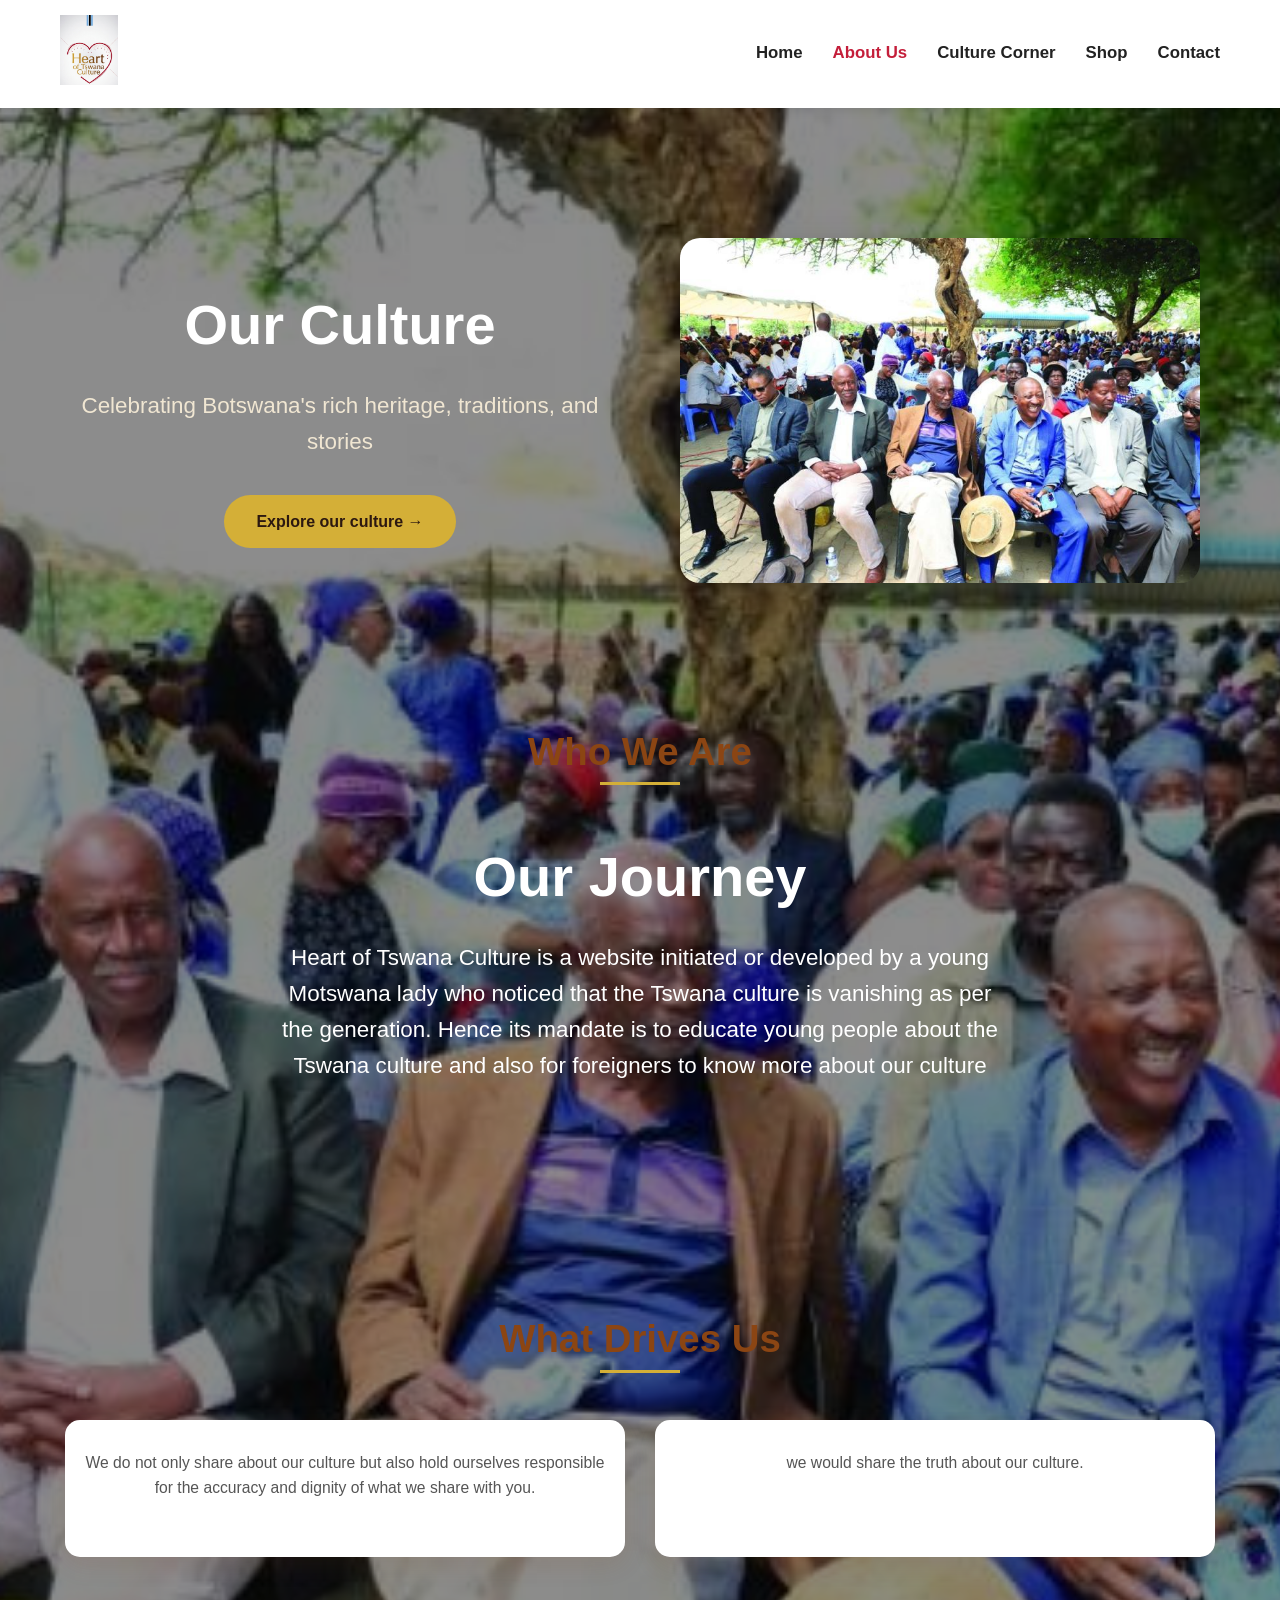
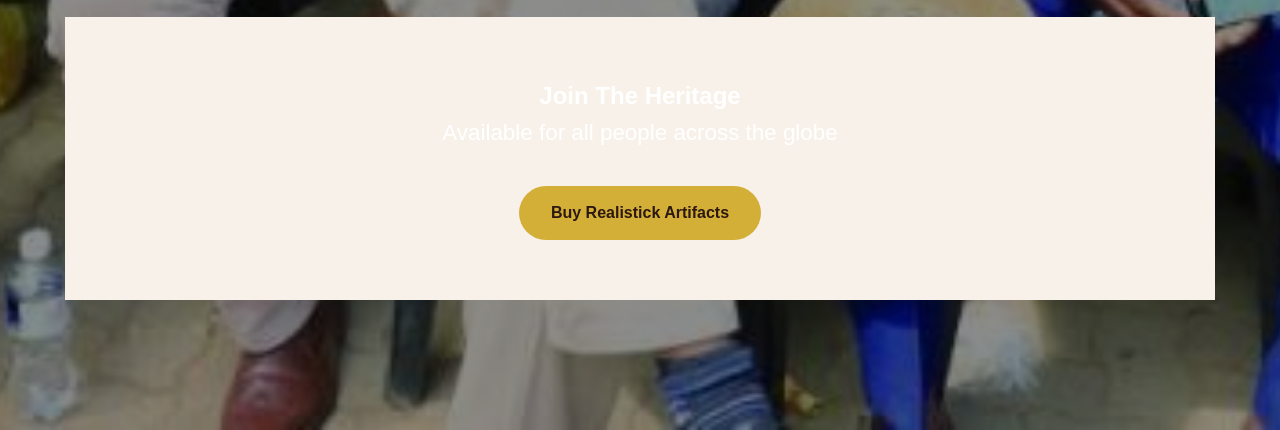
==== about-us.html @ 376fa30f "Renamed about us.html to about-us.html and culture corner.html to culture-corner.html" ====
<!DOCTYPE html>
<html lang="en">
<head>
    <meta charset="UTF-8">
    <meta name="viewport" content="width=device-width, initial-scale=1.0">
    <meta name="description" content="Heart of Tswana Culture - Celebrating Botswana's rich heritage, traditions, and stories">
    <title>Heart of Tswana Culture - About Us</title>
    <link rel="stylesheet" href="styles.css">
    <link rel="stylesheet" href="https://cdnjs.cloudflare.com/ajax/libs/font-awesome/6.5.1/css/all.min.css">
</head>
<body>

    <div class="header">
        <div class="container">
            <div class="navbar">
                <div class="logo">
                    <img src="images/Heart of Tswana Culture.jpg" alt="Heart of Tswana Culture Logo">
                </div>
                <nav>
                    <ul>
                        <li><a href="index.html">Home</a></li>
                        <li><a href="about-us.html" class="active">About Us</a></li>
                        <li><a href="culture.html">Culture Corner</a></li>
                        <li><a href="shop.html">Shop</a></li>
                        <li><a href="contact.html">Contact</a></li>
                    </ul>
                </nav>
            </div>
        </div>
    </div>

    <!-------- ABOUT US -------->
    <div class="about-us">
        <div class="container">
            <div class="row">
                <div class="col-1">
                    <h1>Our Culture</h1>
                    <p>Celebrating Botswana's rich heritage, traditions, and stories</p>
                    <a href="culture.html" class="btn">Explore our culture →</a>
               </div>

             <div class="col-1">
                 <img src="images/Tswana elders.jpg" alt="Elders at a wedding celebrrations">
             </div>
       </div>
    </div>
    
    <!-- OUR JOURNEY -->
    <div class="small-container">
        <h2 class="title">Who We Are</h2>
        <div class="container">
            <div class="row">
                <div class="col-2">
                    <h1>Our Journey </h1>
                    <p>Heart of Tswana Culture is a website initiated or developed by a young Motswana lady who noticed that the Tswana culture is vanishing as per the generation. Hence its mandate is to educate young people about the Tswana culture and also for foreigners to know more about our culture</p>
                </div>
            </div>
        </div>
    </div>

    <!-- OUR VALUES -->
    <div class="small-container">
        <h2 class="title">What Drives Us</h2>
        <div class="grid">
            <div class="card">
                <h3>Accountability.</h3>
                <p>We do not only share about our culture but also hold ourselves responsible for the accuracy and dignity of what we share with you.</p>
            </div>

            <div class="card">
                <h3>Excellence with Integrity.</h3>
                <p>we would share the truth about our culture.</p>
            </div>
        </div>
    </div>

    <!-- JOIN THE HERITAGE -->
    <div class="small-container cta-section">
        <h2>Join The Heritage</h2>
        <p>Available for all people across the globe</p>
        <a href="shop.html" class="btn">Buy Realistick Artifacts</a>
    </div>

</body>
</html>
---- styles.css ----
:root {
    --blue: #003087;          
    --gold: #f4a261;          
    --text: #222;
}

 *{ margin: 0; padding: 0; box-sizing: border-box; }

body {
    font-family: 'Segoe UI', Tahoma, Geneva, Verdana, sans-serif;
    line-height: 1.6;
    color: var(--text);
}


.header {
    background: white;
    box-shadow: 0 4px 15px rgba(0,0,0,0.08);
    position: sticky;
    top: 0;
    z-index: 100;
}

.navbar {
    display: flex;
    justify-content: space-between;
    align-items: center;
    padding: 10px 0;           
}

.logo img {
    width: 70px;               
    height: auto;
    transition: transform 0.3s;
}

.logo img:hover { transform: scale(1.05); }

nav ul {
    display: flex;
    list-style: none;
    gap: 32px;
}

nav a {
    text-decoration: none;
    color: var(--text);
    font-weight: 600;
    font-size: 1.05rem;
}

nav a:hover { color: var(--gold); }


.hero {
    background: #003087;
    color: white;
    min-height: 85vh;
    display: flex;
    align-items: center;
}

.hero .row {
    display: flex;
    align-items: center;
    gap: 60px;
    flex-wrap: wrap;
}

.col-1 { flex: 1; min-width: 300px; }

.col-1 h1 { font-size: 3.5rem; margin-bottom: 20px; }
.col-1 p { color: #f0e6d2; font-size: 1.35rem; margin-bottom: 35px; max-width: 480px; }

.btn {
    display: inline-block;
    background: var(--gold);
    color: #222;
    padding: 16px 38px;
    border-radius: 50px;
    text-decoration: none;
    font-weight: 700;
    transition: all 0.3s;
}

.btn:hover {
    background: #e08e4e;
    transform: translateY(-4px);
}

.col-1 img {
    width: 100%;
    max-width: 520px;
    height: auto;
    border-radius: 20px;
    box-shadow: 0 15px 40px rgba(0,0,0,0.25);
}


.small-container {
    max-width: 1200px;
    margin: 80px auto;
    padding: 0 20px;
}

.title {
    text-align: center;
    font-size: 2.5rem;
    color: var(--blue);
    margin-bottom: 50px;
    position: relative;
}

.title::after {
    content: '';
    width: 90px;
    height: 4px;
    background: var(--gold);
    position: absolute;
    bottom: -15px;
    left: 50%;
    transform: translateX(-50%);
}

.grid {
    display: grid;
    grid-template-columns: repeat(auto-fit, minmax(280px, 1fr));
    gap: 30px;
}

.card {
    background: white;
    border-radius: 15px;
    overflow: hidden;
    box-shadow: 0 8px 25px rgba(0,0,0,0.1);
    transition: all 0.4s ease;
}

.card:hover {
    transform: translateY(-12px);
    box-shadow: 0 20px 40px rgba(0, 48, 135, 0.15);
}

.card img {
    width: 100%;
    height: 220px;
    object-fit: cover;
}

.card h4 {
    font-size: 1.35rem;
    color: var(--blue);
    padding: 18px 20px 8px;
    margin: 0;
}

.card p {
    padding: 0 20px 25px;
    color: #555;
    font-size: 1rem;
}

@media (max-width: 768px) {
    .logo img { width: 60px; }
    .hero .row { flex-direction: column; text-align: center; }
    nav ul { gap: 20px; justify-content: center; }
}
* {
    margin: 0;
    padding: 0;
    box-sizing: border-box;
}

body {
    font-family: 'Segoe UI', Tahoma, Geneva, Verdana, sans-serif;
    line-height: 1.7;
    color: #333;
    background: #fff;
}

.header {
    background: #ffffff;
    box-shadow: 0 4px 20px rgba(0, 0, 0, 0.1);
    position: sticky;
    top: 0;
    z-index: 1000;
}

.navbar {
    display: flex;
    justify-content: space-between;
    align-items: center;
    max-width: 1200px;
    margin: 0 auto;
    padding: 20px 20px;
}

.logo img {
    height: 72px;
    object-fit: contain;
}

nav ul {
    display: flex;
    list-style: none;
    gap: 32px;
}

nav ul li a {
    text-decoration: none;
    color: #222;
    font-weight: 600;
    font-size: 1.05rem;
    transition: color 0.3s ease;
}

nav ul li a:hover,
nav ul li a.active {
    color: #c41e3a;
}

.container {
    max-width: 1200px;
    margin: 0 auto;
    padding: 0 20px;
}

.small-container {
    max-width: 1150px;
    margin: 0 auto;
    padding: 60px 20px;
}

.row {
    display: flex;
    flex-wrap: wrap;
    gap: 40px;
    align-items: center;
}

.col-1 { flex: 1; min-width: 300px; }
.col-2 { flex: 2; min-width: 300px; }

.grid {
    display: grid;
    grid-template-columns: repeat(auto-fit, minmax(280px, 1fr));
    gap: 30px;
}

.card {
    background: #fff;
    border-radius: 15px;
    overflow: hidden;
    box-shadow: 0 8px 25px rgba(0,0,0,0.08);
    transition: all 0.4s ease;
    text-align: center;
}

.card:hover {
    transform: translateY(-12px);
    box-shadow: 0 20px 40px rgba(196, 30, 58, 0.18);
}

.card img {
    width: 100%;
    height: 230px;
    object-fit: cover;
}

.card h4 {
    color: #c41e3a;
    font-size: 1.45rem;
    margin: 15px 0 8px;
}

.card p {
    padding: 0 15px 20px;
    color: #555;
    font-size: 1rem;
}

.title {
    font-size: 2.6rem;
    text-align: center;
    color: #c41e3a;
    margin: 70px 0 45px;
    position: relative;
}

.title:after {
    content: '';
    width: 90px;
    height: 4px;
    background: #c41e3a;
    display: block;
    margin: 15px auto 0;
}
.hero {
    padding: 130px 0;
    background: linear-gradient(rgba(0,0,0,0.4), rgba(0,0,0,0.4)), url('images/image.png') center/cover no-repeat;
    color: white;
    text-align: center;
}

.about-us {
    padding: 130px 0;
    background: linear-gradient(rgba(0,0,0,0.45), rgba(0,0,0,0.45)), url('images/Tswana elders.jpg') center/cover no-repeat;
    color: white;
    text-align: center;
}

.hero h1, .about-us h1 {
    font-size: 3.5rem;
    margin-bottom: 18px;
}

.hero p, .about-us p {
    font-size: 1.4rem;
    max-width: 720px;
    margin: 0 auto 35px;
}

.btn {
    display: inline-block;
    background: #c41e3a;
    color: white;
    padding: 15px 36px;
    border-radius: 50px;
    text-decoration: none;
    font-weight: bold;
    transition: all 0.3s ease;
}

.btn:hover {
    background: #9e162f;
    transform: scale(1.06);
}

.cta-section {
    text-align: center;
    background: #f8f1e9;
    padding: 70px 20px;
}

@media (max-width: 768px) {
    .navbar {
        flex-direction: column;
        gap: 15px;
    }
    .row {
        flex-direction: column;
    }
    .hero h1, .about-us h1 {
        font-size: 2.6rem;
    }
    .grid {
        grid-template-columns: 1fr;
    }
}
:root {
    --primary: #8B4513;     /* Botswana earth brown */
    --accent: #D4AF37;      /* Gold */
    --dark: #2C1810;
    --light: #F8F1E3;
    --green: #2E8B57;
}

* {
    margin: 0;
    padding: 0;
    box-sizing: border-box;
}

body {
    font-family: 'Segoe UI', Tahoma, Geneva, Verdana, sans-serif;
    line-height: 1.6;
    color: #333;
    background-color: var(--light);
}

.container {
    max-width: 1200px;
    margin: 0 auto;
    padding: 0 20px;
}


.header {
    background-color: white;
    box-shadow: 0 2px 10px rgba(0,0,0,0.1);
    position: sticky;
    top: 0;
    z-index: 1000;
}

.navbar {
    display: flex;
    justify-content: space-between;
    align-items: center;
    padding: 15px 0;
}

.logo img {
    height: 70px;
    width: auto;
}

nav ul {
    display: flex;
    list-style: none;
    gap: 30px;
}

nav a {
    text-decoration: none;
    color: var(--dark);
    font-weight: 600;
    transition: color 0.3s;
}

nav a:hover {
    color: var(--primary);
}

.hero {
    height: 85vh;
    background-image: 
        linear-gradient(rgba(0, 0, 0, 0.45), rgba(0, 0, 0, 0.45)),
        url('images/Nature.jpg');
    background-size: cover;
    background-position: center;
    background-attachment: fixed;
    display: flex;
    align-items: center;
    color: white;
    position: relative;
}

.hero .row {
    display: flex;
    align-items: center;
    width: 100%;
}

.hero .col-1 {
    flex: 1;
    max-width: 600px;
}

.hero h1 {
    font-size: 4.2rem;
    margin-bottom: 15px;
    text-shadow: 0 3px 10px rgba(0,0,0,0.6);
}

.hero p {
    font-size: 1.35rem;
    margin-bottom: 30px;
    opacity: 0.95;
}

.btn {
    display: inline-block;
    background-color: var(--accent);
    color: var(--dark);
    padding: 14px 32px;
    border-radius: 50px;
    text-decoration: none;
    font-weight: bold;
    transition: all 0.3s;
}

.btn:hover {
    background-color: #f0c14e;
    transform: translateY(-3px);
}

.small-container {
    padding: 60px 0;
}

.title {
    text-align: center;
    font-size: 2.4rem;
    margin-bottom: 50px;
    color: var(--primary);
    position: relative;
}

.title:after {
    content: '';
    width: 80px;
    height: 3px;
    background: var(--accent);
    display: block;
    margin: 12px auto;
}

.grid {
    display: grid;
    grid-template-columns: repeat(auto-fit, minmax(280px, 1fr));
    gap: 30px;
}

.card {
    background: white;
    border-radius: 15px;
    overflow: hidden;
    box-shadow: 0 8px 25px rgba(139, 69, 19, 0.12);
    transition: all 0.4s ease;
}

.card:hover {
    transform: translateY(-12px);
    box-shadow: 0 15px 35px rgba(139, 69, 19, 0.2);
}

.card img {
    width: 100%;
    height: 220px;
    object-fit: cover;
}

.card h4 {
    padding: 18px 20px 8px;
    color: var(--dark);
    font-size: 1.35rem;
}

.card p {
    padding: 0 20px 22px;
    color: #555;
    font-size: 0.98rem;
}

@media (max-width: 768px) {
    .hero h1 {
        font-size: 3rem;
    }
    
    .navbar {
        flex-direction: column;
        gap: 15px;
    }
    
    nav ul {
        gap: 20px;
        flex-wrap: wrap;
        justify-content: center;
    }
    
    .hero {
        height: 70vh;
    }
}
.shop-hero {
    background-image: 
        linear-gradient(rgba(0, 0, 0, 0.5), rgba(0, 0, 0, 0.5)),
        url('images/Nature.jpg');
    background-size: cover;
    background-position: center;
    background-attachment: fixed;
}

.product-card .price {
    font-size: 1.45rem;
    font-weight: bold;
    color: var(--primary);
    padding: 0 20px 12px;
    margin-top: 5px;
}

.add-to-cart {
    width: 100%;
    background-color: var(--accent);
    color: var(--dark);
    border: none;
    padding: 14px;
    font-weight: bold;
    border-radius: 8px;
    cursor: pointer;
    transition: all 0.3s;
}

.add-to-cart:hover {
    background-color: #f0c14e;
    transform: translateY(-2px);
}

.cart-link {
    position: relative;
    font-size: 1.4rem;
    color: var(--dark);
}

#cart-count {
    position: absolute;
    top: -6px;
    right: -10px;
    background: var(--accent);
    color: var(--dark);
    font-size: 0.75rem;
    width: 19px;
    height: 19px;
    border-radius: 50%;
    display: flex;
    align-items: center;
    justify-content: center;
    font-weight: bold;
}

.small-btn {
    margin-top: 15px;
    padding: 10px 25px;
    font-size: 0.95rem;
}

.category-card {
    text-align: center;
}

.category-card h4 {
    margin-top: 15px;
}
/* ================= CONTACT PAGE STYLES ONLY ================= */
/* ✅ ADD ONLY THIS BLOCK TO THE BOTTOM OF YOUR EXISTING styles.css */
/* (Nothing else will change – your Culture & Shop pages stay exactly the same) */

.contact-form {
    max-width: 700px;
    margin: 40px auto 0;
    display: flex;
    flex-direction: column;
    gap: 25px;
}

.contact-form input,
.contact-form textarea {
    width: 100%;
    padding: 16px 20px;
    border: 2px solid #ddd;
    border-radius: 10px;
    font-size: 1.05rem;
    transition: all 0.3s;
}

.contact-form input:focus,
.contact-form textarea:focus {
    border-color: #8B4513;
    outline: none;
    box-shadow: 0 0 0 4px rgba(139, 69, 19, 0.15);
}

.contact-form textarea {
    min-height: 160px;
    resize: vertical;
}

/* Info Cards (exactly as in your contact.html) */
.info-card {
    background: white;
    padding: 30px;
    border-radius: 15px;
    margin: 25px auto;
    max-width: 650px;
    box-shadow: 0 10px 30px rgba(139, 69, 19, 0.12);
    text-align: center;
    transition: transform 0.3s;
}

.info-card:hover {
    transform: translateY(-5px);
}

.info-card i {
    font-size: 2.8rem;
    color: #D4AF37;
    margin-bottom: 15px;
    display: block;
}

.info-card h4 {
    color: #8B4513;
    margin-bottom: 12px;
}

.info-card p {
    color: #444;
    font-size: 1.05rem;
}

.info-card p a {
    color: #8B4513;
    text-decoration: none;
}

.info-card p a:hover {
    color: #D4AF37;
}

/* Button in contact form */
.contact-form .btn {
    padding: 16px 40px;
    font-size: 1.1rem;
    align-self: center;
    margin-top: 10px;
}
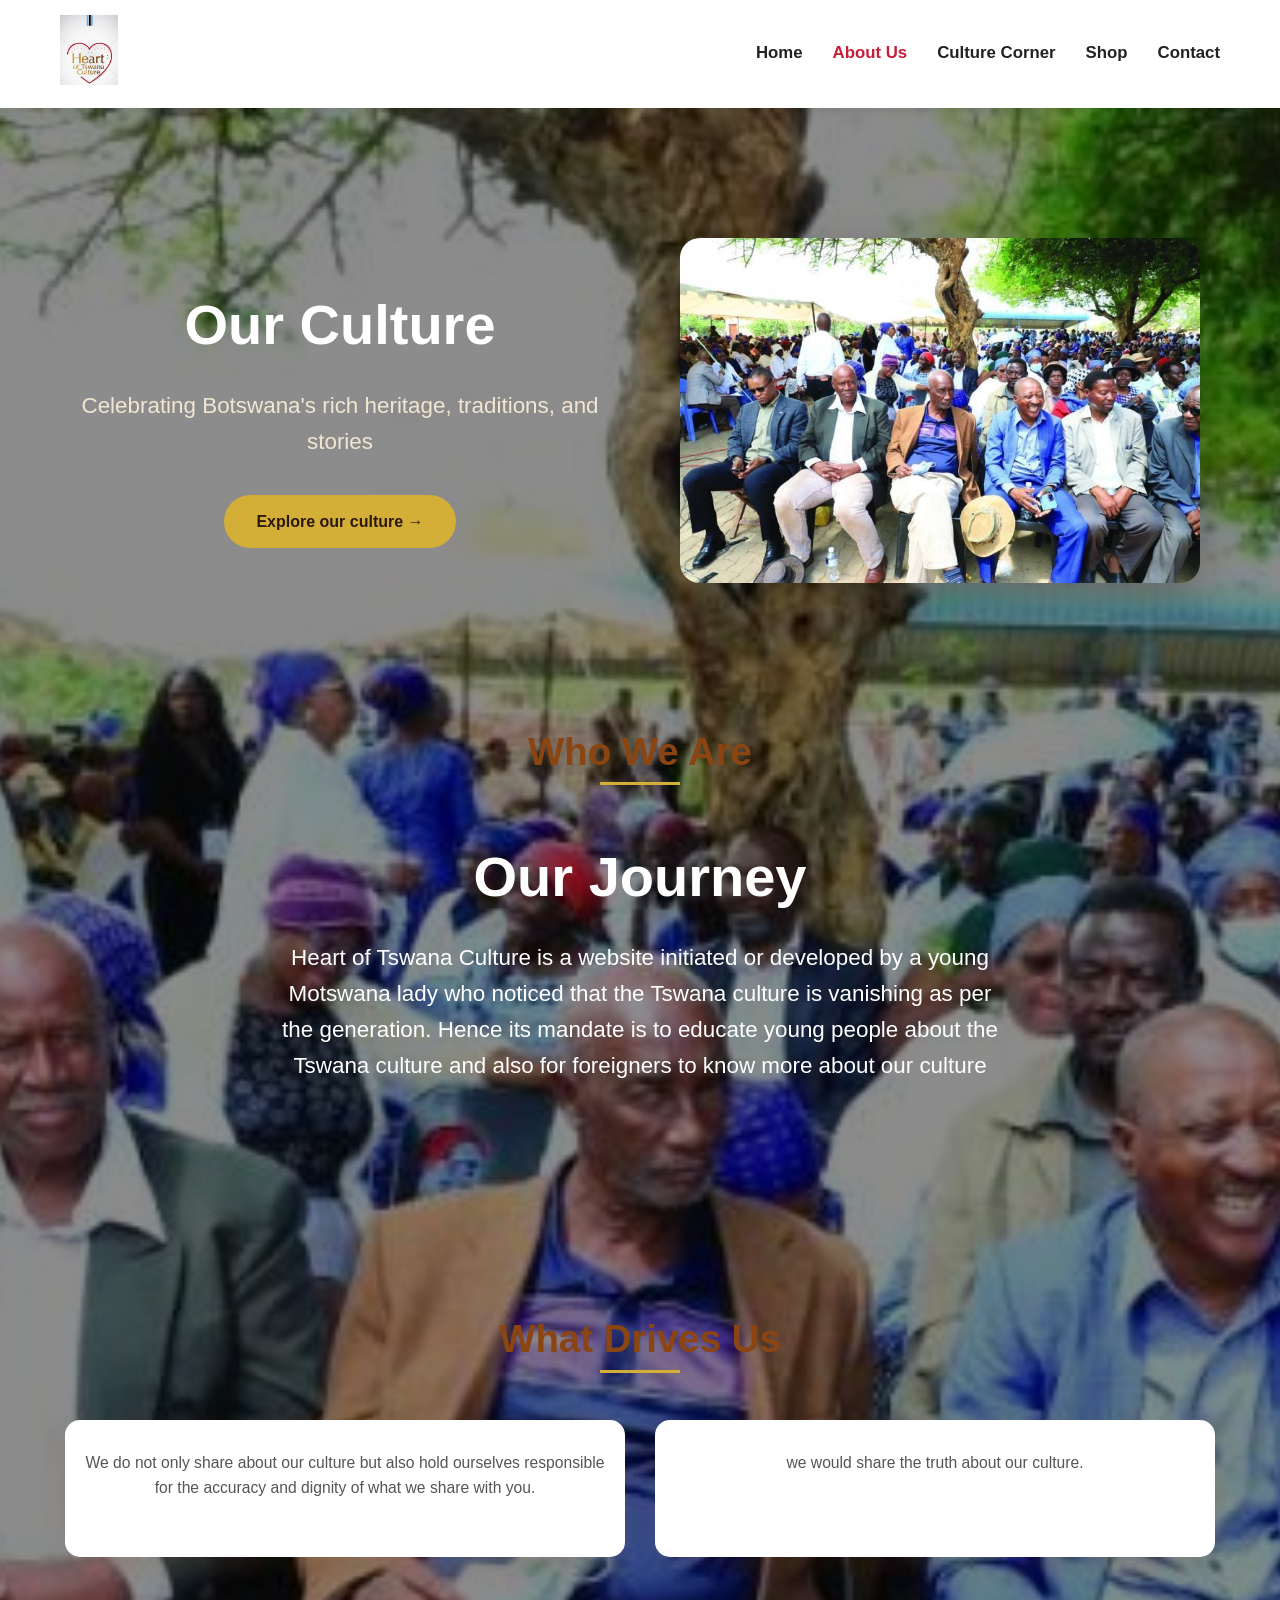
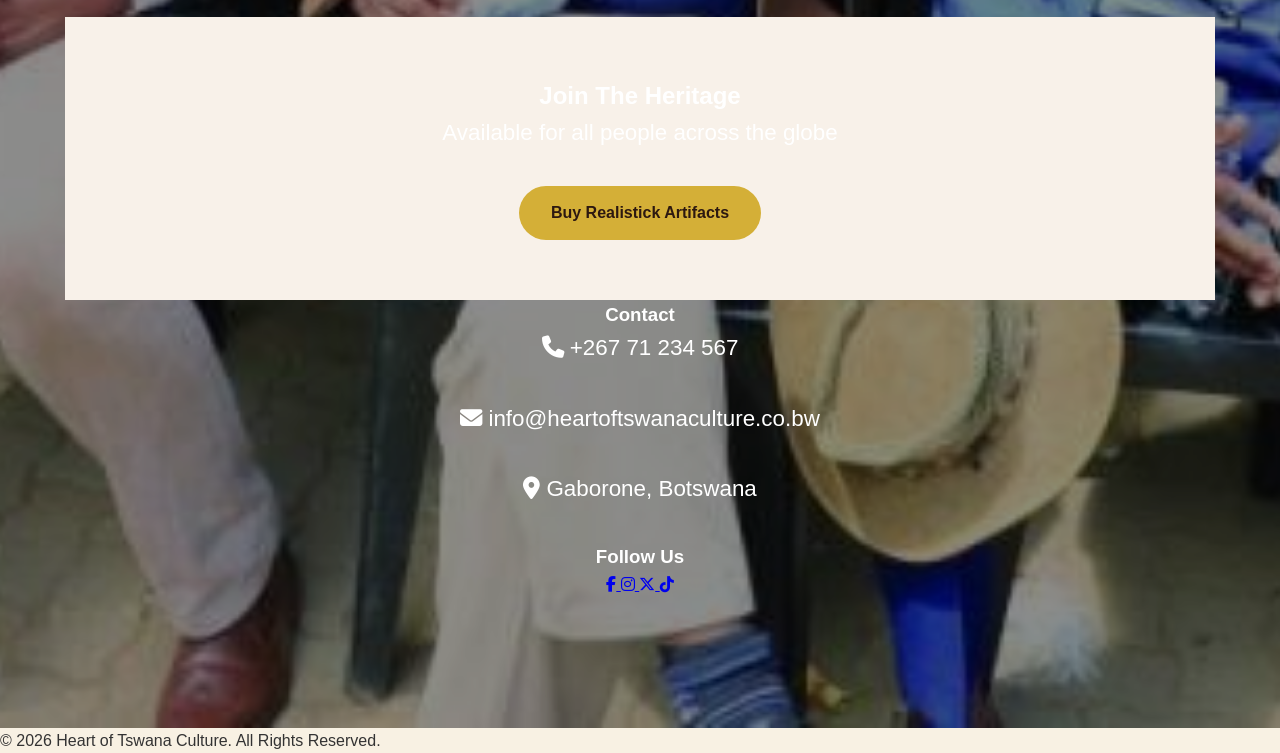
==== commit 284b05ed: "Add contact and social media sections to footer" ====
--- a/about-us.html
+++ b/about-us.html
@@ -80,6 +80,43 @@
         <p>Available for all people across the globe</p>
         <a href="shop.html" class="btn">Buy Realistick Artifacts</a>
     </div>
+        <div class="footer-col">
+            <h3>Contact</h3>
+            <p><i class="fas fa-phone"></i> +267 71 234 567</p>
+            <p><i class="fas fa-envelope"></i> info@heartoftswanaculture.co.bw</p>
+            <p><i class="fas fa-map-marker-alt"></i> Gaborone, Botswana</p>
+        </div>
+
+       <!-- Follow Us Column -->
+        <div class="footer-col follow-col">
+            <h3>Follow Us</h3>
+
+            <div class="social-links">
+                <a href="#" aria-label="Facebook">
+                    <i class="fab fa-facebook-f"></i>
+                </a>
+
+                <a href="#" aria-label="Instagram">
+                    <i class="fab fa-instagram"></i>
+                </a>
+
+                <a href="#" aria-label="X Twitter">
+                    <i class="fab fa-x-twitter"></i>
+
+                <a href="#" aria-label="TikTok">
+                    <i class="fab fa-tiktok"></i>
+                </a>
+
+            </div>
+        </div>
+
+    </div>
+
+    <div class="footer-bottom">
+
+<p>&copy; 2026 Heart of Tswana Culture. All Rights Reserved.</p>
+    </div>
+</footer>
 
 </body>
-</html>+</html>
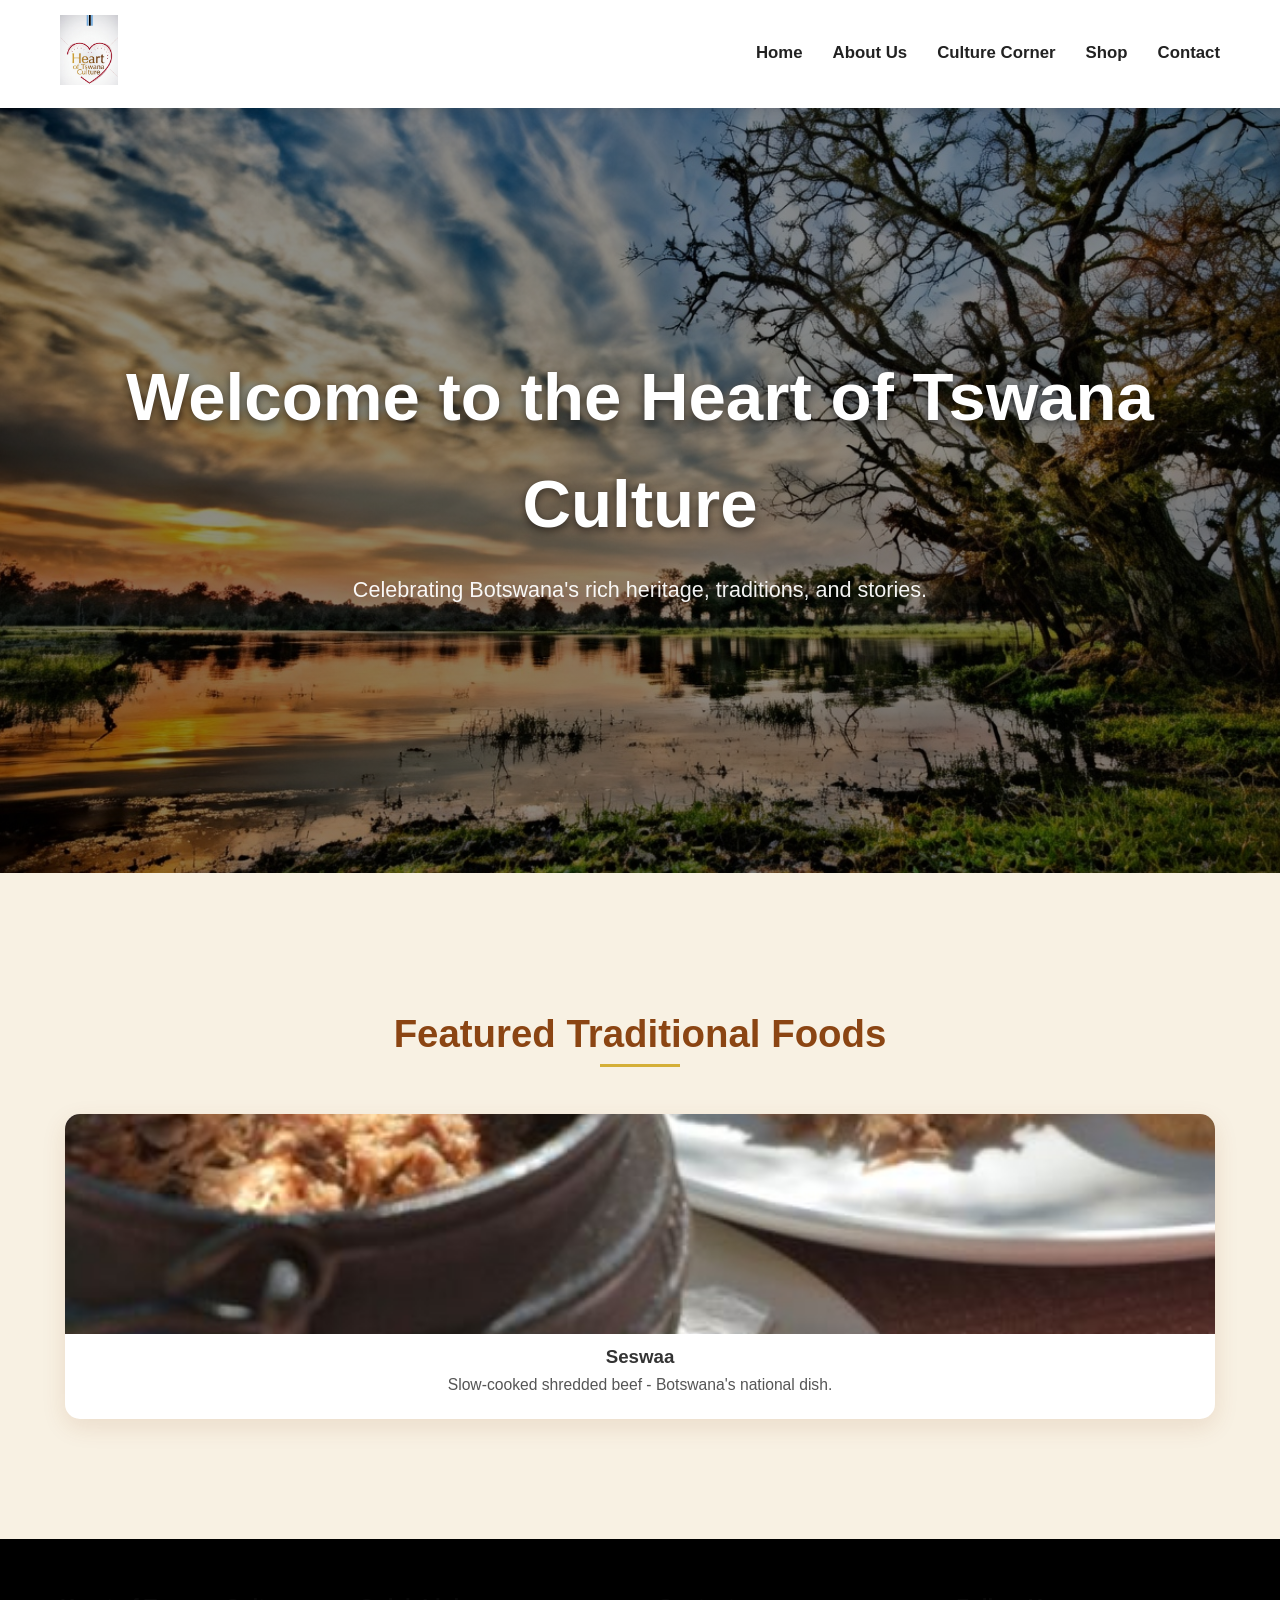
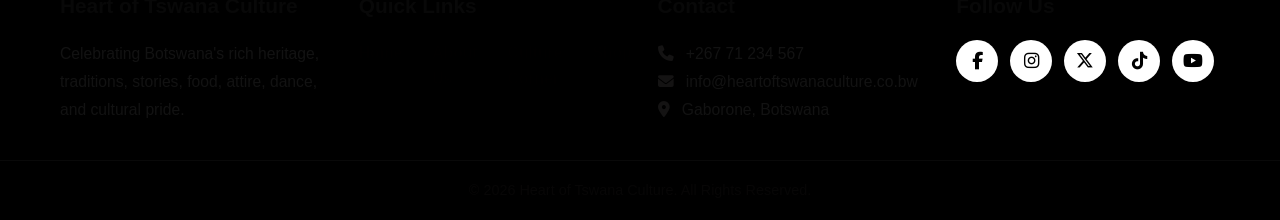
==== commit 30e36bb3: "Update about us" ====
--- a/about-us.html
+++ b/about-us.html
@@ -3,120 +3,129 @@
 <head>
     <meta charset="UTF-8">
     <meta name="viewport" content="width=device-width, initial-scale=1.0">
-    <meta name="description" content="Heart of Tswana Culture - Celebrating Botswana's rich heritage, traditions, and stories">
-    <title>Heart of Tswana Culture - About Us</title>
+    <title>Heart of Tswana Culture</title>
+
     <link rel="stylesheet" href="styles.css">
+
+    <!-- Font Awesome for icons -->
     <link rel="stylesheet" href="https://cdnjs.cloudflare.com/ajax/libs/font-awesome/6.5.1/css/all.min.css">
 </head>
+
 <body>
 
-    <div class="header">
+    <!-- HEADER SECTION -->
+    <header class="header">
         <div class="container">
             <div class="navbar">
+
                 <div class="logo">
                     <img src="images/Heart of Tswana Culture.jpg" alt="Heart of Tswana Culture Logo">
                 </div>
+
                 <nav>
                     <ul>
                         <li><a href="index.html">Home</a></li>
-                        <li><a href="about-us.html" class="active">About Us</a></li>
+                        <li><a href="about-us.html">About Us</a></li>
                         <li><a href="culture.html">Culture Corner</a></li>
                         <li><a href="shop.html">Shop</a></li>
                         <li><a href="contact.html">Contact</a></li>
                     </ul>
                 </nav>
-            </div>
-        </div>
-    </div>
-
-    <!-------- ABOUT US -------->
-    <div class="about-us">
-        <div class="container">
-            <div class="row">
-                <div class="col-1">
-                    <h1>Our Culture</h1>
-                    <p>Celebrating Botswana's rich heritage, traditions, and stories</p>
-                    <a href="culture.html" class="btn">Explore our culture →</a>
-               </div>
-
-             <div class="col-1">
-                 <img src="images/Tswana elders.jpg" alt="Elders at a wedding celebrrations">
-             </div>
-       </div>
-    </div>
-    
-    <!-- OUR JOURNEY -->
-    <div class="small-container">
-        <h2 class="title">Who We Are</h2>
-        <div class="container">
-            <div class="row">
-                <div class="col-2">
-                    <h1>Our Journey </h1>
-                    <p>Heart of Tswana Culture is a website initiated or developed by a young Motswana lady who noticed that the Tswana culture is vanishing as per the generation. Hence its mandate is to educate young people about the Tswana culture and also for foreigners to know more about our culture</p>
-                </div>
-            </div>
-        </div>
-    </div>
-
-    <!-- OUR VALUES -->
-    <div class="small-container">
-        <h2 class="title">What Drives Us</h2>
-        <div class="grid">
-            <div class="card">
-                <h3>Accountability.</h3>
-                <p>We do not only share about our culture but also hold ourselves responsible for the accuracy and dignity of what we share with you.</p>
-            </div>
-
-            <div class="card">
-                <h3>Excellence with Integrity.</h3>
-                <p>we would share the truth about our culture.</p>
-            </div>
-        </div>
-    </div>
-
-    <!-- JOIN THE HERITAGE -->
-    <div class="small-container cta-section">
-        <h2>Join The Heritage</h2>
-        <p>Available for all people across the globe</p>
-        <a href="shop.html" class="btn">Buy Realistick Artifacts</a>
-    </div>
-        <div class="footer-col">
-            <h3>Contact</h3>
-            <p><i class="fas fa-phone"></i> +267 71 234 567</p>
-            <p><i class="fas fa-envelope"></i> info@heartoftswanaculture.co.bw</p>
-            <p><i class="fas fa-map-marker-alt"></i> Gaborone, Botswana</p>
-        </div>
-
-       <!-- Follow Us Column -->
-        <div class="footer-col follow-col">
-            <h3>Follow Us</h3>
-
-            <div class="social-links">
-                <a href="#" aria-label="Facebook">
-                    <i class="fab fa-facebook-f"></i>
-                </a>
-
-                <a href="#" aria-label="Instagram">
-                    <i class="fab fa-instagram"></i>
-                </a>
-
-                <a href="#" aria-label="X Twitter">
-                    <i class="fab fa-x-twitter"></i>
-
-                <a href="#" aria-label="TikTok">
-                    <i class="fab fa-tiktok"></i>
-                </a>
 
             </div>
         </div>
+    </header>
 
-    </div>
+    <!-- MAIN CONTENT SECTION -->
+    <main>
 
-    <div class="footer-bottom">
+        <section class="hero">
+            <div class="container">
+                <h1>Welcome to the Heart of Tswana Culture</h1>
+                <p>Celebrating Botswana's rich heritage, traditions, and stories.</p>
+            </div>
+        </section>
 
-<p>&copy; 2026 Heart of Tswana Culture. All Rights Reserved.</p>
-    </div>
-</footer>
+        <section class="small-container">
+            <h2 class="title">Featured Traditional Foods</h2>
+
+            <div class="grid">
+                <article class="card">
+                    <img src="images/Seswaa.jpeg" alt="Seswaa">
+                    <h3>Seswaa</h3>
+                    <p>Slow-cooked shredded beef - Botswana's national dish.</p>
+                </article>
+            </div>
+        </section>
+
+    </main>
+
+    <!-- FOOTER SECTION -->
+    <footer class="footer">
+        <div class="footer-container">
+
+            <!-- About Column -->
+            <section class="footer-col">
+                <h3>Heart of Tswana Culture</h3>
+                <p>
+                    Celebrating Botswana's rich heritage, traditions, stories,
+                    food, attire, dance, and cultural pride.
+                </p>
+            </section>
+
+            <!-- Quick Links Column -->
+            <nav class="footer-col" aria-label="Footer navigation">
+                <h3>Quick Links</h3>
+                <ul>
+                    <li><a href="index.html">Home</a></li>
+                    <li><a href="about-us.html">About Us</a></li>
+                    <li><a href="culture.html">Culture Corner</a></li>
+                    <li><a href="shop.html">Shop</a></li>
+                    <li><a href="contact.html">Contact</a></li>
+                </ul>
+            </nav>
+
+            <!-- Contact Column -->
+            <section class="footer-col contact-col">
+                <h3>Contact</h3>
+                <p><i class="fas fa-phone"></i> +267 71 234 567</p>
+                <p><i class="fas fa-envelope"></i> info@heartoftswanaculture.co.bw</p>
+                <p><i class="fas fa-map-marker-alt"></i> Gaborone, Botswana</p>
+            </section>
+
+            <!-- Follow Us Column -->
+            <section class="footer-col follow-col">
+                <h3>Follow Us</h3>
+
+                <div class="social-links">
+                    <a href="#" aria-label="Facebook">
+                        <i class="fab fa-facebook-f"></i>
+                    </a>
+
+                    <a href="#" aria-label="Instagram">
+                        <i class="fab fa-instagram"></i>
+                    </a>
+
+                    <a href="#" aria-label="X">
+                        <i class="fab fa-x-twitter"></i>
+                    </a>
+
+                    <a href="#" aria-label="TikTok">
+                        <i class="fab fa-tiktok"></i>
+                    </a>
+
+                    <a href="#" aria-label="YouTube">
+                        <i class="fab fa-youtube"></i>
+                    </a>
+                </div>
+            </section>
+
+        </div>
+
+        <div class="footer-bottom">
+            <p>&copy; 2026 Heart of Tswana Culture. All Rights Reserved.</p>
+        </div>
+    </footer>
 
 </body>
 </html>
--- a/styles.css
+++ b/styles.css
@@ -704,4 +704,131 @@
     font-size: 1.1rem;
     align-self: center;
     margin-top: 10px;
-}+}
+.footer {
+    background: #000000;
+    color: #ffffff;
+    padding: 50px 0 0;
+    margin-top: 60px;
+}
+
+.footer-container {
+    max-width: 1200px;
+    margin: 0 auto;
+    padding: 0 20px;
+
+    display: grid;
+    grid-template-columns: repeat(auto-fit, minmax(220px, 1fr));
+    gap: 35px;
+}
+
+.footer-col h3 {
+    color: #080808;
+    font-size: 1.3rem;
+    margin-bottom: 18px;
+}
+
+.footer-col p {
+    color: #121212;
+    font-size: 0.98rem;
+    line-height: 1.8;
+}
+
+.footer-col ul {
+    list-style: none;
+    padding: 0;
+    margin: 0;
+}
+
+.footer-col ul li {
+    margin-bottom: 10px;
+}
+
+.footer-col a {
+    color: #010000;
+    text-decoration: none;
+    font-size: 0.98rem;
+    transition: all 0.3s ease;
+}
+
+.footer-col a:hover {
+    color: #cccccc;
+    text-decoration: underline;
+}
+
+/* Contact icons */
+.footer-col i {
+    margin-right: 8px;
+    color: #141313;
+}
+
+/* Social media links */
+.social-links {
+    display: flex;
+    gap: 12px;
+    flex-wrap: wrap;
+}
+
+.social-links a {
+    width: 42px;
+    height: 42px;
+    background: #ffffff;
+    color: #000000;
+    border-radius: 50%;
+
+    display: flex;
+    align-items: center;
+    justify-content: center;
+
+    text-decoration: none;
+    font-size: 1.1rem;
+    transition: all 0.3s ease;
+}
+
+.social-links a i {
+    margin: 0;
+    color: #000000;
+}
+
+.social-links a:hover {
+    background: #cccccc;
+    transform: translateY(-4px);
+}
+
+.social-links a:hover i {
+    color: #000000;
+}
+
+/* Footer bottom */
+.footer-bottom {
+    text-align: center;
+    margin-top: 35px;
+    padding: 18px 10px;
+    border-top: 1px solid #090909;
+}
+
+.footer-bottom p {
+    margin: 0;
+    color: #070606;
+    font-size: 0.9rem;
+}
+
+/* Mobile responsive footer */
+@media (max-width: 768px) {
+    .footer {
+        text-align: center;
+        padding-top: 40px;
+    }
+
+    .footer-container {
+        grid-template-columns: 1fr;
+    }
+
+    .social-links {
+        justify-content: center;
+    }
+
+    .footer-col i {
+        margin-right: 5px;
+    }
+}
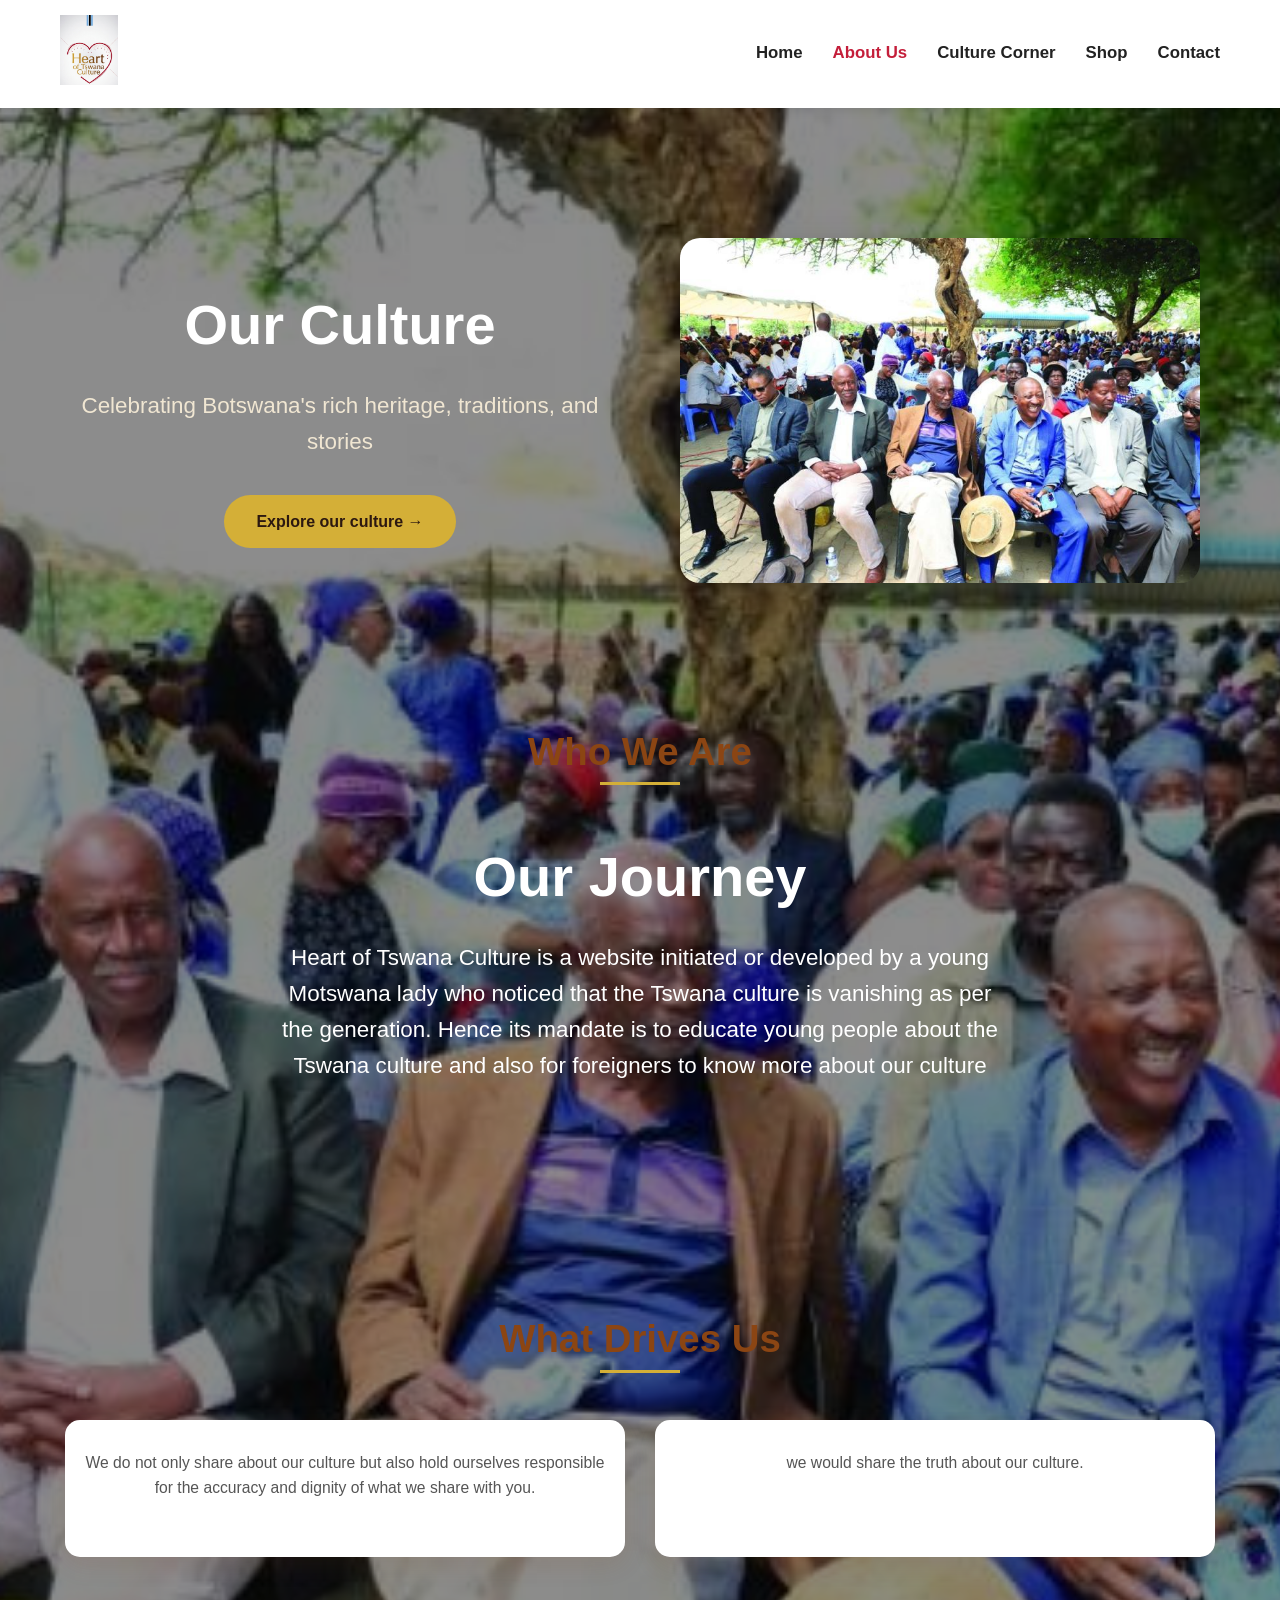
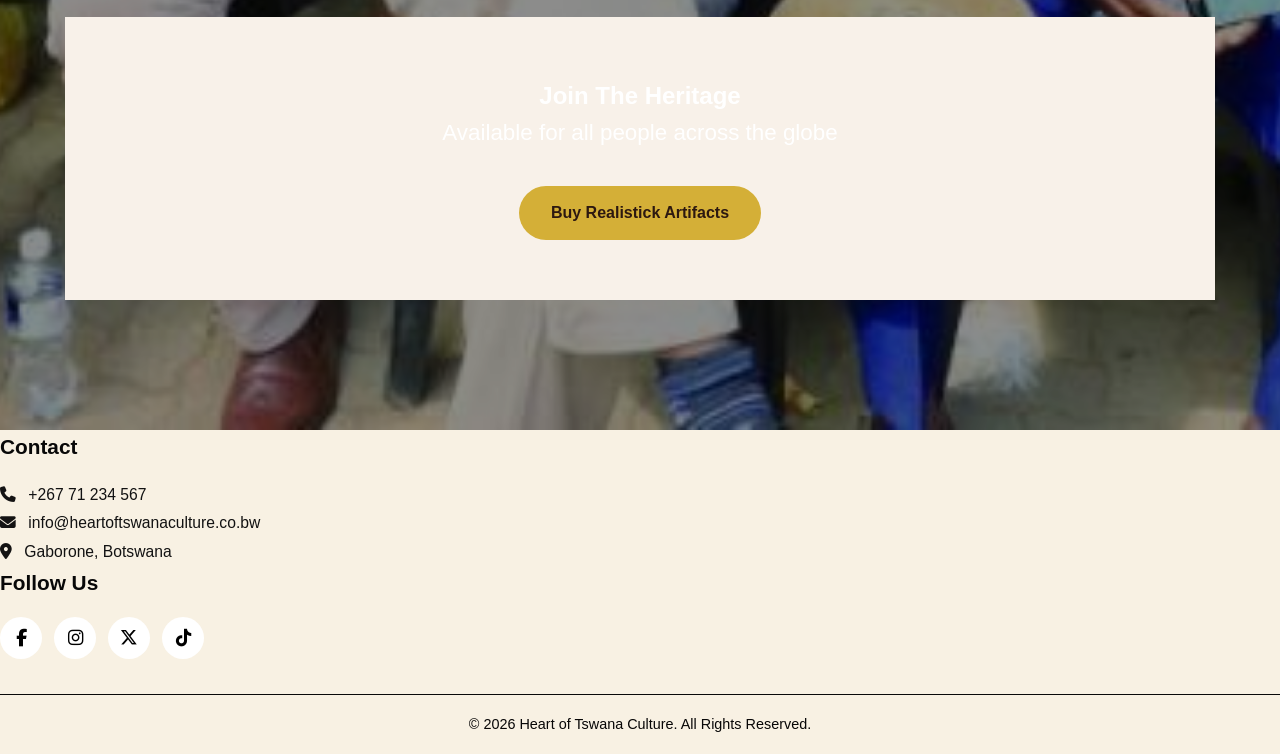
==== commit aebcaa8e: "Update About Us page title and content" ====
--- a/about-us.html
+++ b/about-us.html
@@ -3,129 +3,123 @@
 <head>
     <meta charset="UTF-8">
     <meta name="viewport" content="width=device-width, initial-scale=1.0">
-    <title>Heart of Tswana Culture</title>
-
+    <meta name="description" content="Heart of Tswana Culture - Celebrating Botswana's rich heritage, traditions, and stories">
+    <title>Heart of Tswana Culture - About Us</title>
     <link rel="stylesheet" href="styles.css">
-
-    <!-- Font Awesome for icons -->
     <link rel="stylesheet" href="https://cdnjs.cloudflare.com/ajax/libs/font-awesome/6.5.1/css/all.min.css">
 </head>
-
 <body>
 
-    <!-- HEADER SECTION -->
-    <header class="header">
+    <div class="header">
         <div class="container">
             <div class="navbar">
-
                 <div class="logo">
                     <img src="images/Heart of Tswana Culture.jpg" alt="Heart of Tswana Culture Logo">
                 </div>
-
                 <nav>
                     <ul>
                         <li><a href="index.html">Home</a></li>
-                        <li><a href="about-us.html">About Us</a></li>
+                        <li><a href="about-us.html" class="active">About Us</a></li>
                         <li><a href="culture.html">Culture Corner</a></li>
                         <li><a href="shop.html">Shop</a></li>
                         <li><a href="contact.html">Contact</a></li>
                     </ul>
                 </nav>
+            </div>
+        </div>
+    </div>
+<main>
+    <!-------- ABOUT US -------->
+    <section class="about-us">
+        <div class="container">
+            <div class="row">
+                <div class="col-1">
+                    <h1>Our Culture</h1>
+                    <p>Celebrating Botswana's rich heritage, traditions, and stories</p>
+                    <a href="culture.html" class="btn">Explore our culture →</a>
+               </div>
+
+             <div class="col-1">
+                 <img src="images/Tswana elders.jpg" alt="Elders at a wedding celebrrations">
+             </div>
+       </div>
+    </div>
+    
+    <!-- OUR JOURNEY -->
+    <div class="small-container">
+        <h2 class="title">Who We Are</h2>
+        <div class="container">
+            <div class="row">
+                <div class="col-2">
+                    <h1>Our Journey </h1>
+                    <p>Heart of Tswana Culture is a website initiated or developed by a young Motswana lady who noticed that the Tswana culture is vanishing as per the generation. Hence its mandate is to educate young people about the Tswana culture and also for foreigners to know more about our culture</p>
+                </div>
+            </div>
+        </div>
+    </div>
+
+    <!-- OUR VALUES -->
+    <div class="small-container">
+        <h2 class="title">What Drives Us</h2>
+        <div class="grid">
+            <div class="card">
+                <h3>Accountability.</h3>
+                <p>We do not only share about our culture but also hold ourselves responsible for the accuracy and dignity of what we share with you.</p>
+            </div>
+
+            <div class="card">
+                <h3>Excellence with Integrity.</h3>
+                <p>we would share the truth about our culture.</p>
+            </div>
+        </div>
+    </div>
+
+    <!-- JOIN THE HERITAGE -->
+    <div class="small-container cta-section">
+        <h2>Join The Heritage</h2>
+        <p>Available for all people across the globe</p>
+        <a href="shop.html" class="btn">Buy Realistick Artifacts</a>
+    </div>
+    </section>
+</main>
+      <div class="footer-col">
+            <h3>Contact</h3>
+            <p><i class="fas fa-phone"></i> +267 71 234 567</p>
+            <p><i class="fas fa-envelope"></i> info@heartoftswanaculture.co.bw</p>
+            <p><i class="fas fa-map-marker-alt"></i> Gaborone, Botswana</p>
+        </div>
+
+       <!-- Follow Us Column -->
+        <div class="footer-col follow-col">
+            <h3>Follow Us</h3>
+
+            <div class="social-links">
+                <a href="#" aria-label="Facebook">
+                    <i class="fab fa-facebook-f"></i>
+                </a>
+
+                <a href="#" aria-label="Instagram">
+                    <i class="fab fa-instagram"></i>
+                </a>
+
+                <a href="#" aria-label="X Twitter">
+                    <i class="fab fa-x-twitter"></i>
+
+                <a href="#" aria-label="TikTok">
+                    <i class="fab fa-tiktok"></i>
+                </a>
 
             </div>
         </div>
-    </header>
 
-    <!-- MAIN CONTENT SECTION -->
-    <main>
+    </div>
 
-        <section class="hero">
-            <div class="container">
-                <h1>Welcome to the Heart of Tswana Culture</h1>
-                <p>Celebrating Botswana's rich heritage, traditions, and stories.</p>
-            </div>
-        </section>
+    <div class="footer-bottom">
 
-        <section class="small-container">
-            <h2 class="title">Featured Traditional Foods</h2>
+<p>&copy; 2026 Heart of Tswana Culture. All Rights Reserved.</p>
+    </div>
+</footer>
 
-            <div class="grid">
-                <article class="card">
-                    <img src="images/Seswaa.jpeg" alt="Seswaa">
-                    <h3>Seswaa</h3>
-                    <p>Slow-cooked shredded beef - Botswana's national dish.</p>
-                </article>
-            </div>
-        </section>
-
-    </main>
-
-    <!-- FOOTER SECTION -->
-    <footer class="footer">
-        <div class="footer-container">
-
-            <!-- About Column -->
-            <section class="footer-col">
-                <h3>Heart of Tswana Culture</h3>
-                <p>
-                    Celebrating Botswana's rich heritage, traditions, stories,
-                    food, attire, dance, and cultural pride.
-                </p>
-            </section>
-
-            <!-- Quick Links Column -->
-            <nav class="footer-col" aria-label="Footer navigation">
-                <h3>Quick Links</h3>
-                <ul>
-                    <li><a href="index.html">Home</a></li>
-                    <li><a href="about-us.html">About Us</a></li>
-                    <li><a href="culture.html">Culture Corner</a></li>
-                    <li><a href="shop.html">Shop</a></li>
-                    <li><a href="contact.html">Contact</a></li>
-                </ul>
-            </nav>
-
-            <!-- Contact Column -->
-            <section class="footer-col contact-col">
-                <h3>Contact</h3>
-                <p><i class="fas fa-phone"></i> +267 71 234 567</p>
-                <p><i class="fas fa-envelope"></i> info@heartoftswanaculture.co.bw</p>
-                <p><i class="fas fa-map-marker-alt"></i> Gaborone, Botswana</p>
-            </section>
-
-            <!-- Follow Us Column -->
-            <section class="footer-col follow-col">
-                <h3>Follow Us</h3>
-
-                <div class="social-links">
-                    <a href="#" aria-label="Facebook">
-                        <i class="fab fa-facebook-f"></i>
-                    </a>
-
-                    <a href="#" aria-label="Instagram">
-                        <i class="fab fa-instagram"></i>
-                    </a>
-
-                    <a href="#" aria-label="X">
-                        <i class="fab fa-x-twitter"></i>
-                    </a>
-
-                    <a href="#" aria-label="TikTok">
-                        <i class="fab fa-tiktok"></i>
-                    </a>
-
-                    <a href="#" aria-label="YouTube">
-                        <i class="fab fa-youtube"></i>
-                    </a>
-                </div>
-            </section>
-
-        </div>
-
-        <div class="footer-bottom">
-            <p>&copy; 2026 Heart of Tswana Culture. All Rights Reserved.</p>
-        </div>
-    </footer>
 
 </body>
 </html>
